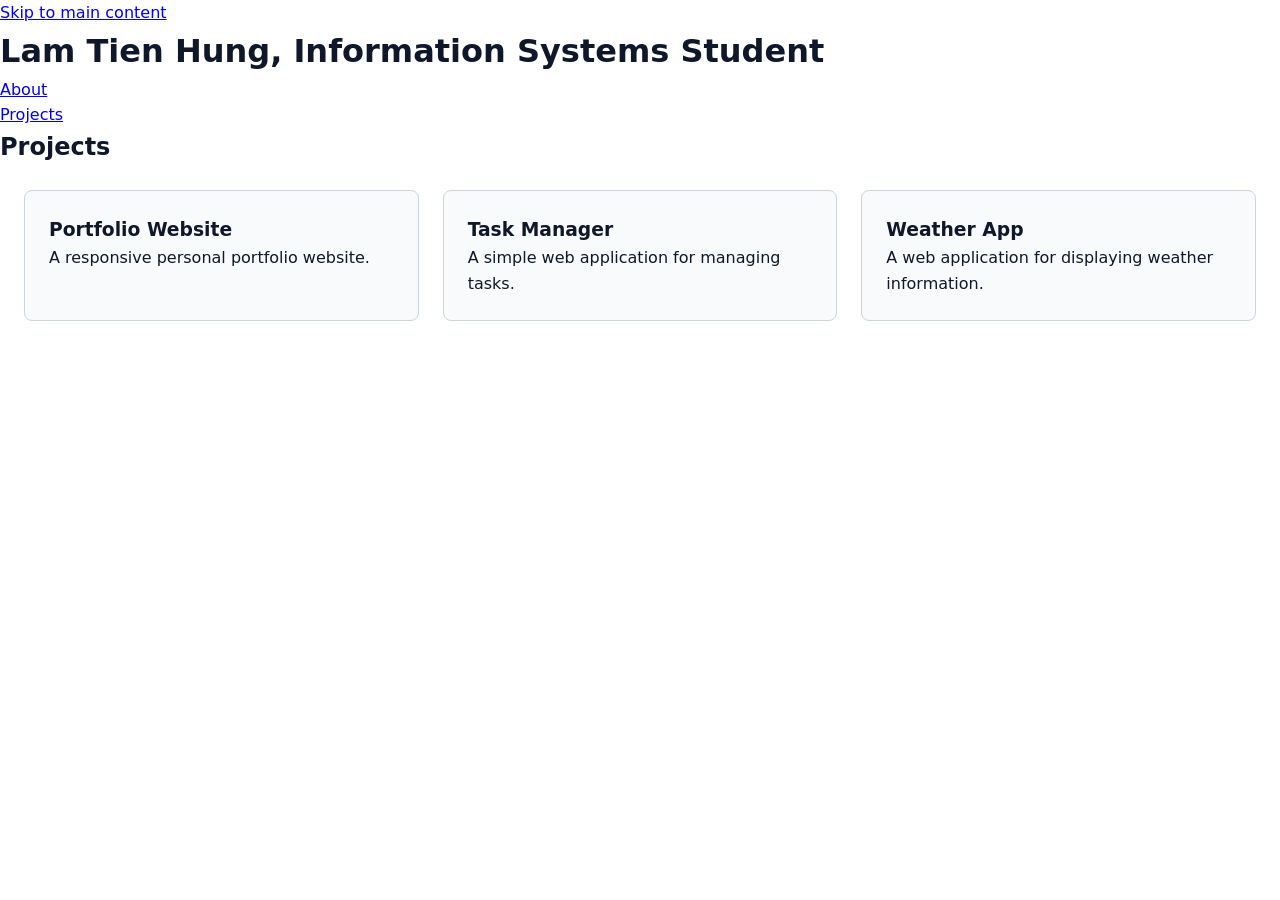
==== index.html @ a86526a1 "feat(css): responsive grid" ====
<!DOCTYPE html>
<html lang="en">
<head>
    <meta charset="UTF-8">
    <meta name="viewport" content="width=device-width, initial-scale=1.0">
    <title>Developer Portfolio</title>
    <link rel="stylesheet" href="style.css">
</head>
<body>
    <!-- ATOMIC MILESTONE T-01: No div tags allowed -->

    <a href="#main-content" class="skip-link">
        Skip to main content
    </a>

    <header role="banner">
        <h1>Lam Tien Hung, Information Systems Student</h1>
    </header>

    <nav role="navigation" aria-label="Primary">
        <ul>
            <li>
                <a href="#about">About</a>
            </li>

            <li>
                <a href="#projects">Projects</a>
            </li>
        </ul>
    </nav>

    <main id="main-content" role="main">

        <section id="projects">
    <h2>Projects</h2>

    <section class="project-grid">

        <article class="project-card">
            <h3>Portfolio Website</h3>
            <p>A responsive personal portfolio website.</p>
        </article>

        <article class="project-card">
            <h3>Task Manager</h3>
            <p>A simple web application for managing tasks.</p>
        </article>

        <article class="project-card">
            <h3>Weather App</h3>
            <p>A web application for displaying weather information.</p>
        </article>

    </section>
</section>

    </main>
</body>
</html>
---- style.css ----
:root {
    --bg-primary: #ffffff;
    --text-primary: #0f172a;
    --accent: #0284c7;
    --card-bg: #f8fafc;
    --border-color: #cbd5e1;
}

*,
*::before,
*::after {
    box-sizing: border-box;
    margin: 0;
    padding: 0;
}

body {
    background-color: var(--bg-primary);
    color: var(--text-primary);
    font-family: system-ui, -apple-system, sans-serif;
    line-height: 1.6;
}
.project-grid {
    display: grid;
    grid-template-columns: repeat(auto-fit, minmax(280px, 1fr));
    gap: 1.5rem;
    padding: 1.5rem;
}

.project-card {
    background-color: var(--card-bg);
    border: 1px solid var(--border-color);
    border-radius: 8px;
    padding: 1.5rem;
}
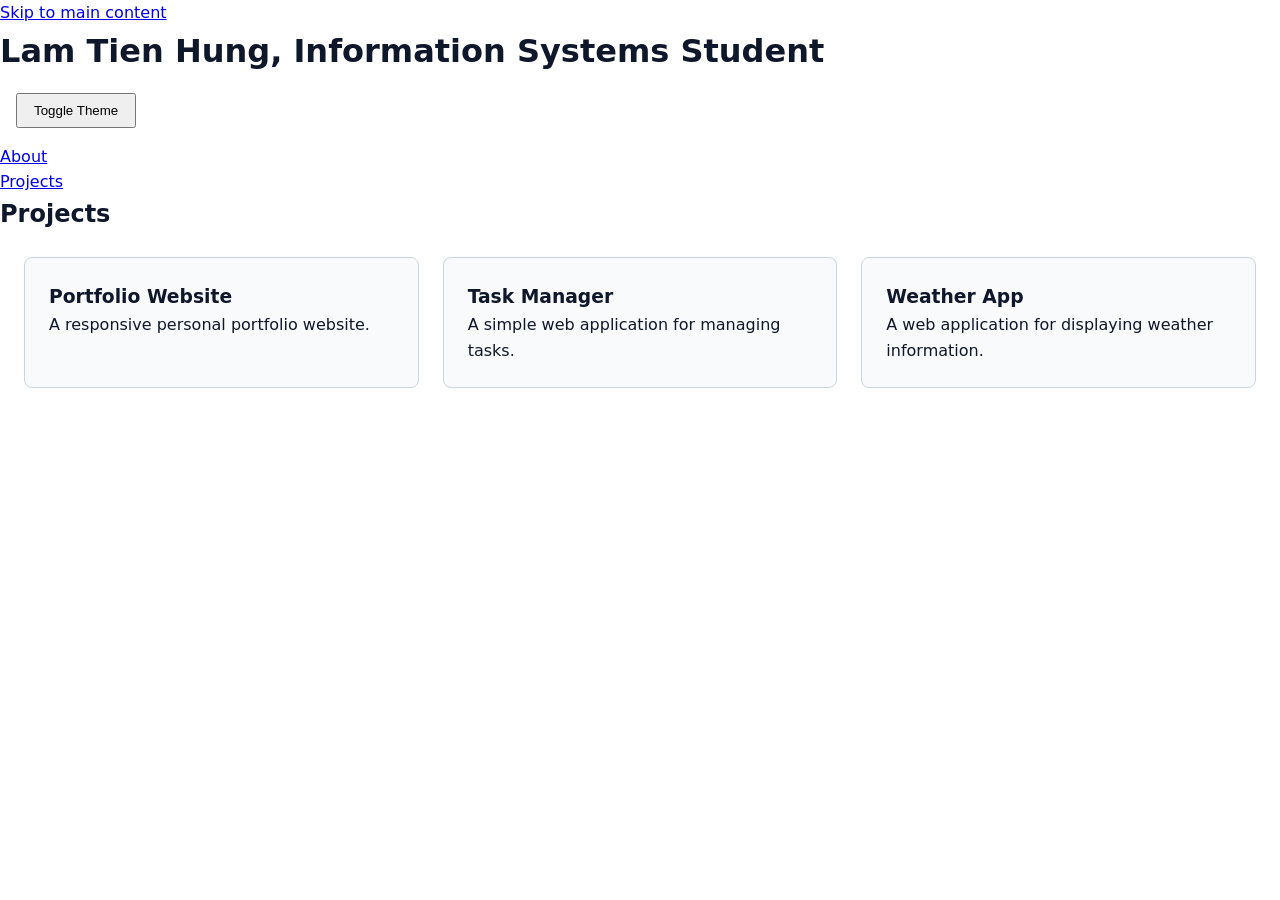
==== commit c6b712b5: "feat(js): dark mode engine" ====
--- a/index.html
+++ b/index.html
@@ -14,8 +14,9 @@
     </a>
 
     <header role="banner">
-        <h1>Lam Tien Hung, Information Systems Student</h1>
-    </header>
+    <h1>Lam Tien Hung, Information Systems Student</h1>
+    <button id="theme-toggle" type="button">Toggle Theme</button>
+</header>
 
     <nav role="navigation" aria-label="Primary">
         <ul>
@@ -55,5 +56,6 @@
 </section>
 
     </main>
+    <script src="script.js"></script>
 </body>
 </html>
--- a/style.css
+++ b/style.css
@@ -5,7 +5,13 @@
     --card-bg: #f8fafc;
     --border-color: #cbd5e1;
 }
-
+[data-theme="dark"] {
+    --bg-primary: #0f172a;
+    --text-primary: #f8fafc;
+    --accent: #38bdf8;
+    --card-bg: #1e293b;
+    --border-color: #475569;
+}
 *,
 *::before,
 *::after {
@@ -32,4 +38,9 @@
     border: 1px solid var(--border-color);
     border-radius: 8px;
     padding: 1.5rem;
+}
+#theme-toggle {
+    margin: 1rem;
+    padding: 0.5rem 1rem;
+    cursor: pointer;
 }
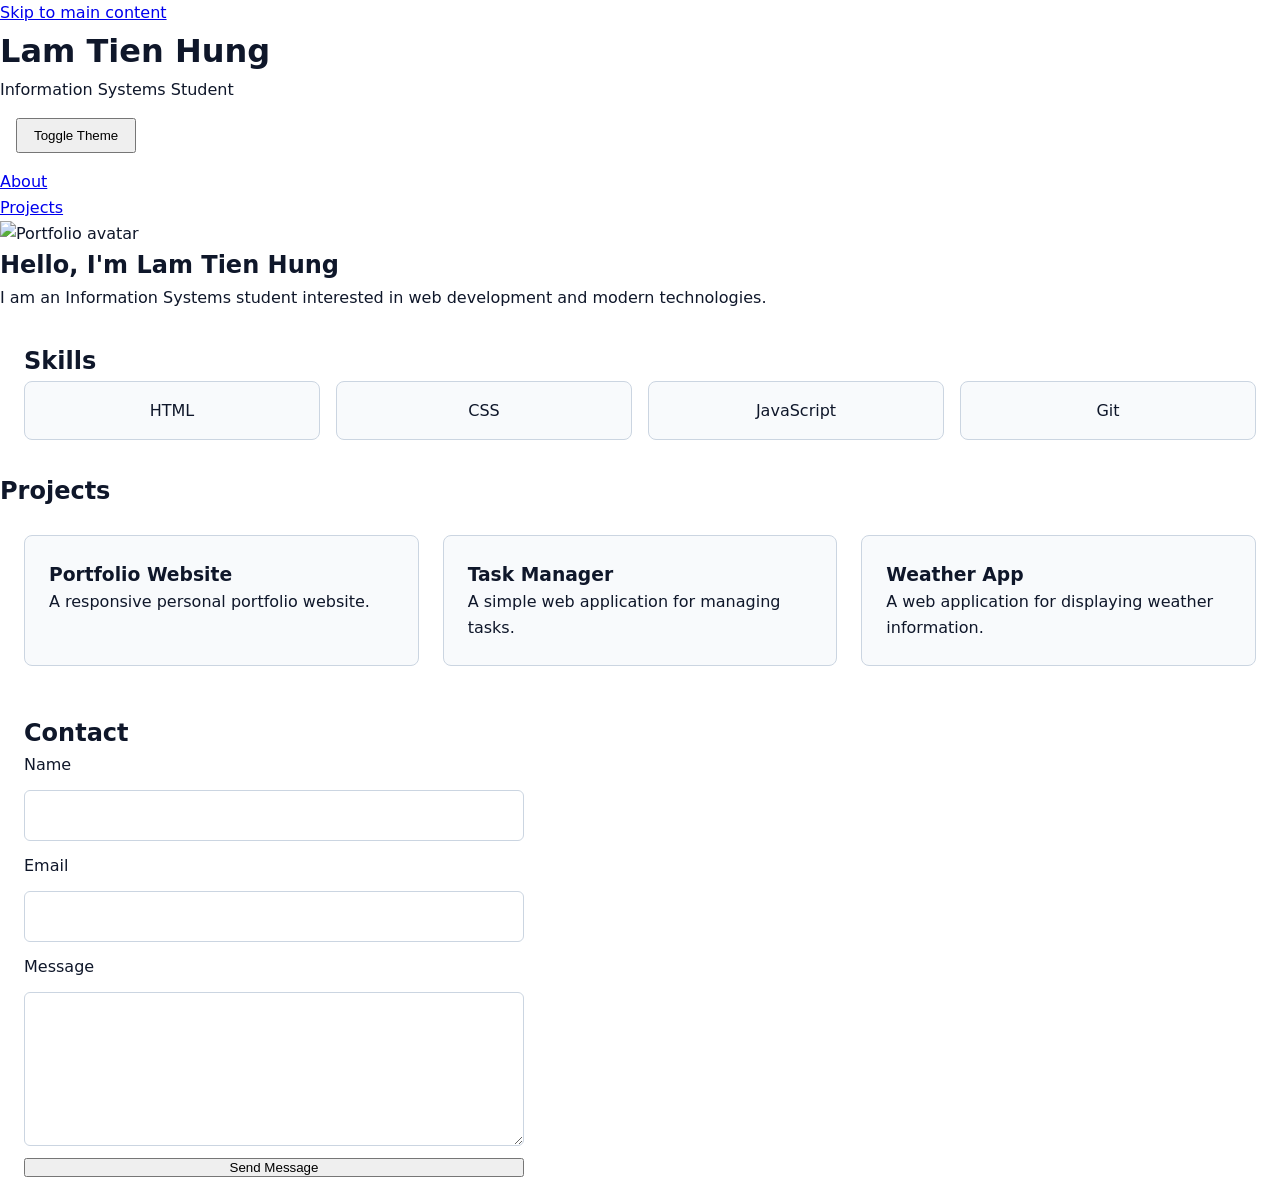
==== commit 80c3f756: "feat(html): add hero skills and contact sections" ====
--- a/index.html
+++ b/index.html
@@ -14,8 +14,13 @@
     </a>
 
     <header role="banner">
-    <h1>Lam Tien Hung, Information Systems Student</h1>
-    <button id="theme-toggle" type="button">Toggle Theme</button>
+    <h1>Lam Tien Hung</h1>
+
+    <p>Information Systems Student</p>
+
+    <button id="theme-toggle" type="button">
+        Toggle Theme
+    </button>
 </header>
 
     <nav role="navigation" aria-label="Primary">
@@ -31,7 +36,33 @@
     </nav>
 
     <main id="main-content" role="main">
+        <section id="hero">
+    <picture>
+        <source srcset="assets/avatar.webp" type="image/webp">
+        <img
+            src="assets/avatar.webp"
+            alt="Portfolio avatar"
+            width="200"
+            height="200">
+    </picture>
 
+    <h2>Hello, I'm Lam Tien Hung</h2>
+
+    <p>
+        I am an Information Systems student interested in
+        web development and modern technologies.
+    </p>
+</section>
+    <section id="skills">
+    <h2>Skills</h2>
+
+    <ul class="skills-grid">
+        <li>HTML</li>
+        <li>CSS</li>
+        <li>JavaScript</li>
+        <li>Git</li>
+    </ul>
+</section>
         <section id="projects">
     <h2>Projects</h2>
 
@@ -54,7 +85,22 @@
 
     </section>
 </section>
+<section id="contact">
+    <h2>Contact</h2>
 
+    <form>
+        <label for="name">Name</label>
+        <input type="text" id="name" name="name" required>
+
+        <label for="email">Email</label>
+        <input type="email" id="email" name="email" required>
+
+        <label for="message">Message</label>
+        <textarea id="message" name="message" rows="5" required></textarea>
+
+        <button type="submit">Send Message</button>
+    </form>
+</section>
     </main>
     <script src="script.js"></script>
 </body>
--- a/style.css
+++ b/style.css
@@ -43,4 +43,45 @@
     margin: 1rem;
     padding: 0.5rem 1rem;
     cursor: pointer;
+}
+#skills {
+    padding: 2rem 1.5rem;
+}
+
+.skills-grid {
+    display: grid;
+    grid-template-columns: repeat(auto-fit, minmax(150px, 1fr));
+    gap: 1rem;
+    list-style: none;
+    padding: 0;
+}
+
+.skills-grid li {
+    background-color: var(--card-bg);
+    border: 1px solid var(--border-color);
+    border-radius: 8px;
+    padding: 1rem;
+    text-align: center;
+}
+#contact {
+    padding: 1.5rem;
+}
+
+#contact form {
+    display: grid;
+    gap: 0.75rem;
+    max-width: 500px;
+}
+
+#contact input,
+#contact textarea {
+    width: 100%;
+    padding: 0.75rem;
+    border: 1px solid var(--border-color);
+    border-radius: 6px;
+    font: inherit;
+}
+
+#contact textarea {
+    resize: vertical;
 }
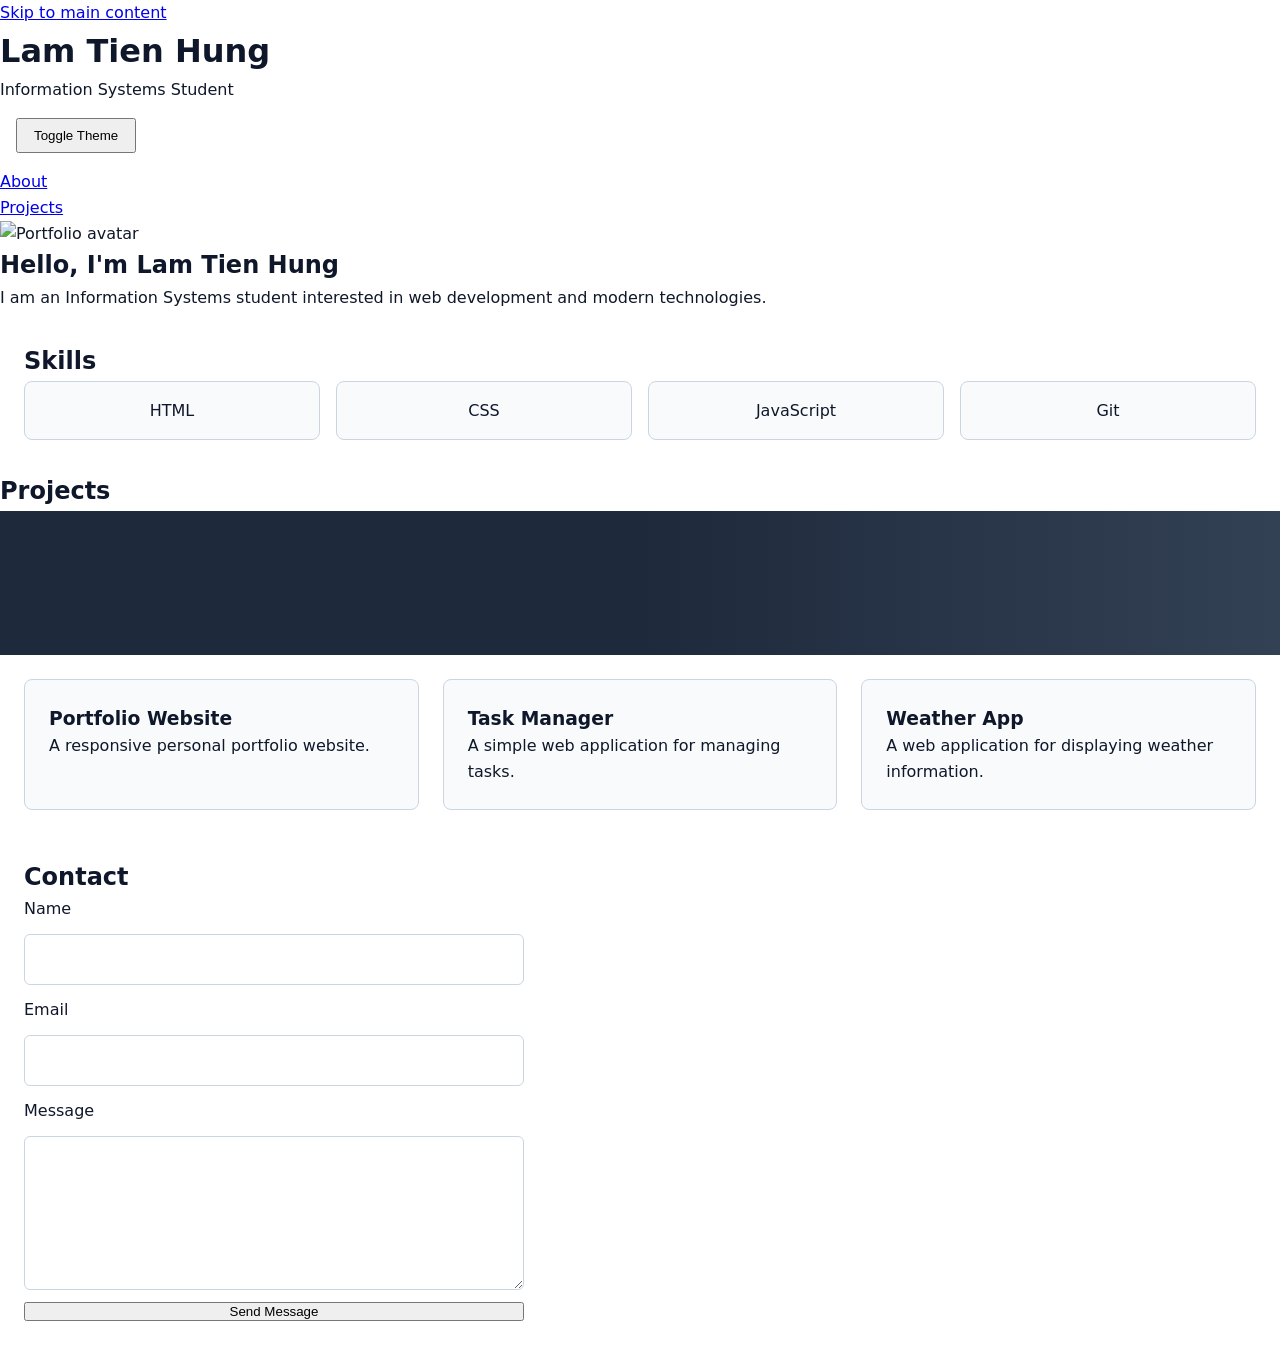
==== commit a634af9d: "feat(css): skeleton" ====
--- a/index.html
+++ b/index.html
@@ -65,7 +65,11 @@
 </section>
         <section id="projects">
     <h2>Projects</h2>
-
+            <section class="skeleton-list" aria-label="Loading projects">
+    <article class="skeleton-item"></article>
+    <article class="skeleton-item"></article>
+    <article class="skeleton-item"></article>
+</section>
     <section class="project-grid">
 
         <article class="project-card">
--- a/style.css
+++ b/style.css
@@ -84,4 +84,28 @@
 
 #contact textarea {
     resize: vertical;
+}
+
+/* SUB-TASK T-03A: Pure CSS Shimmer Skeleton */
+
+.skeleton-item {
+    height: 48px;
+    background: linear-gradient(
+        90deg,
+        #1e293b 25%,
+        #334155 50%,
+        #1e293b 75%
+    );
+    background-size: 200% 100%;
+    animation: shimmer 1.5s infinite;
+}
+
+@keyframes shimmer {
+    0% {
+        background-position: 200% 0;
+    }
+
+    100% {
+        background-position: -200% 0;
+    }
 }
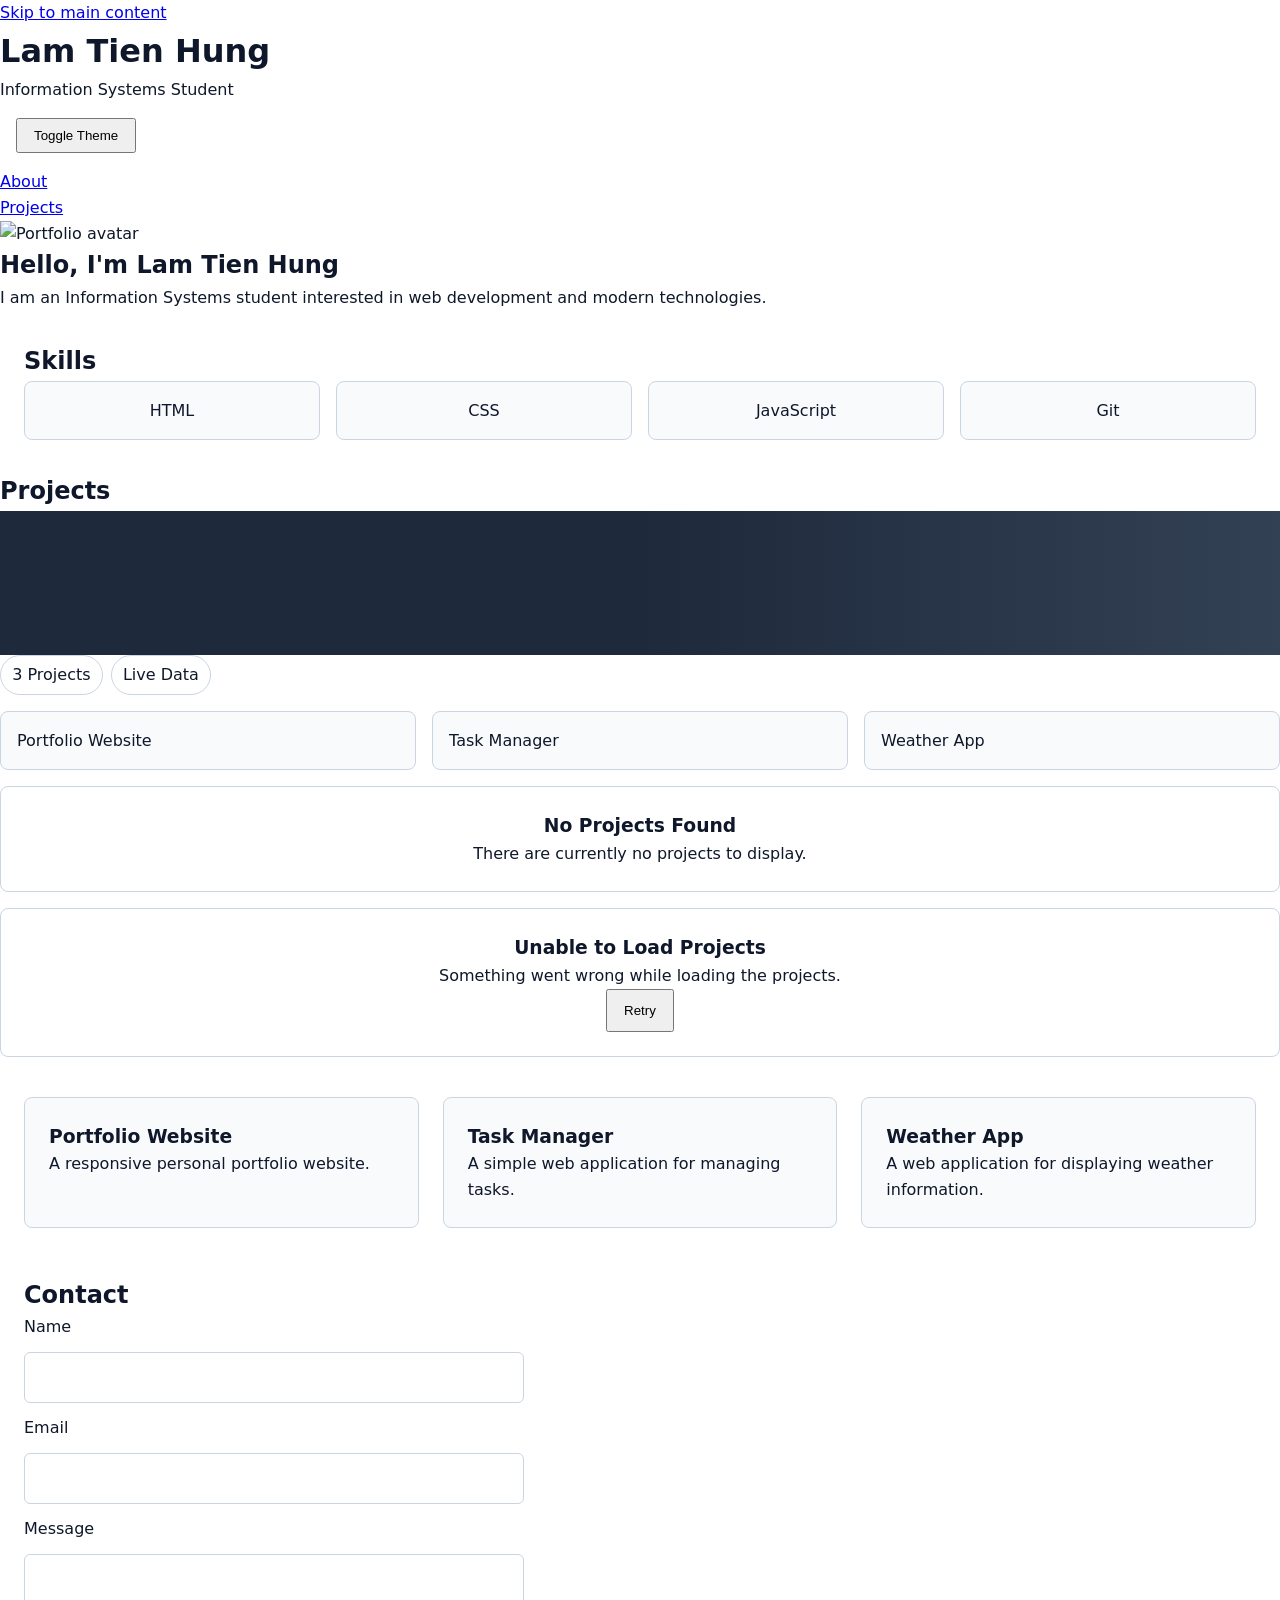
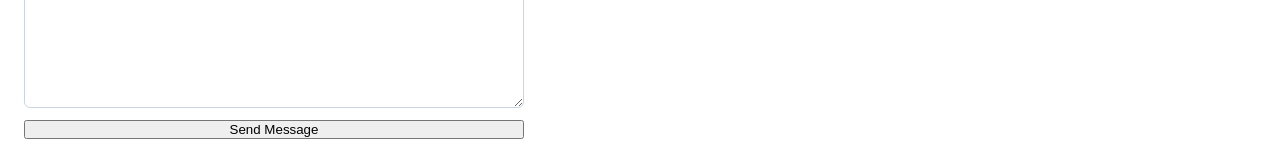
==== commit 24ff325c: "feat(css): empty and error states" ====
--- a/index.html
+++ b/index.html
@@ -70,6 +70,30 @@
     <article class="skeleton-item"></article>
     <article class="skeleton-item"></article>
 </section>
+<section class="live-state">
+    <header class="metadata">
+        <span class="badge">3 Projects</span>
+        <span class="badge">Live Data</span>
+    </header>
+
+    <ul class="data-grid">
+        <li>Portfolio Website</li>
+        <li>Task Manager</li>
+        <li>Weather App</li>
+    </ul>
+</section>
+<section class="empty-state">
+    <h3>No Projects Found</h3>
+    <p>There are currently no projects to display.</p>
+</section>
+<section class="error-state">
+    <h3>Unable to Load Projects</h3>
+    <p>Something went wrong while loading the projects.</p>
+
+    <button type="button">
+        Retry
+    </button>
+</section>
     <section class="project-grid">
 
         <article class="project-card">
--- a/style.css
+++ b/style.css
@@ -108,4 +108,45 @@
     100% {
         background-position: -200% 0;
     }
+}
+
+.metadata {
+    display: flex;
+    gap: 0.5rem;
+    margin-bottom: 1rem;
+}
+
+.badge {
+    padding: 0.4rem 0.7rem;
+    border: 1px solid var(--border-color);
+    border-radius: 999px;
+}
+
+.data-grid {
+    display: grid;
+    grid-template-columns: repeat(auto-fit, minmax(180px, 1fr));
+    gap: 1rem;
+    list-style: none;
+    padding: 0;
+}
+
+.data-grid li {
+    background-color: var(--card-bg);
+    border: 1px solid var(--border-color);
+    border-radius: 8px;
+    padding: 1rem;
+}
+
+.empty-state,
+.error-state {
+    padding: 1.5rem;
+    margin: 1rem 0;
+    border: 1px solid var(--border-color);
+    border-radius: 8px;
+    text-align: center;
+}
+
+.error-state button {
+    padding: 0.75rem 1rem;
+    cursor: pointer;
 }
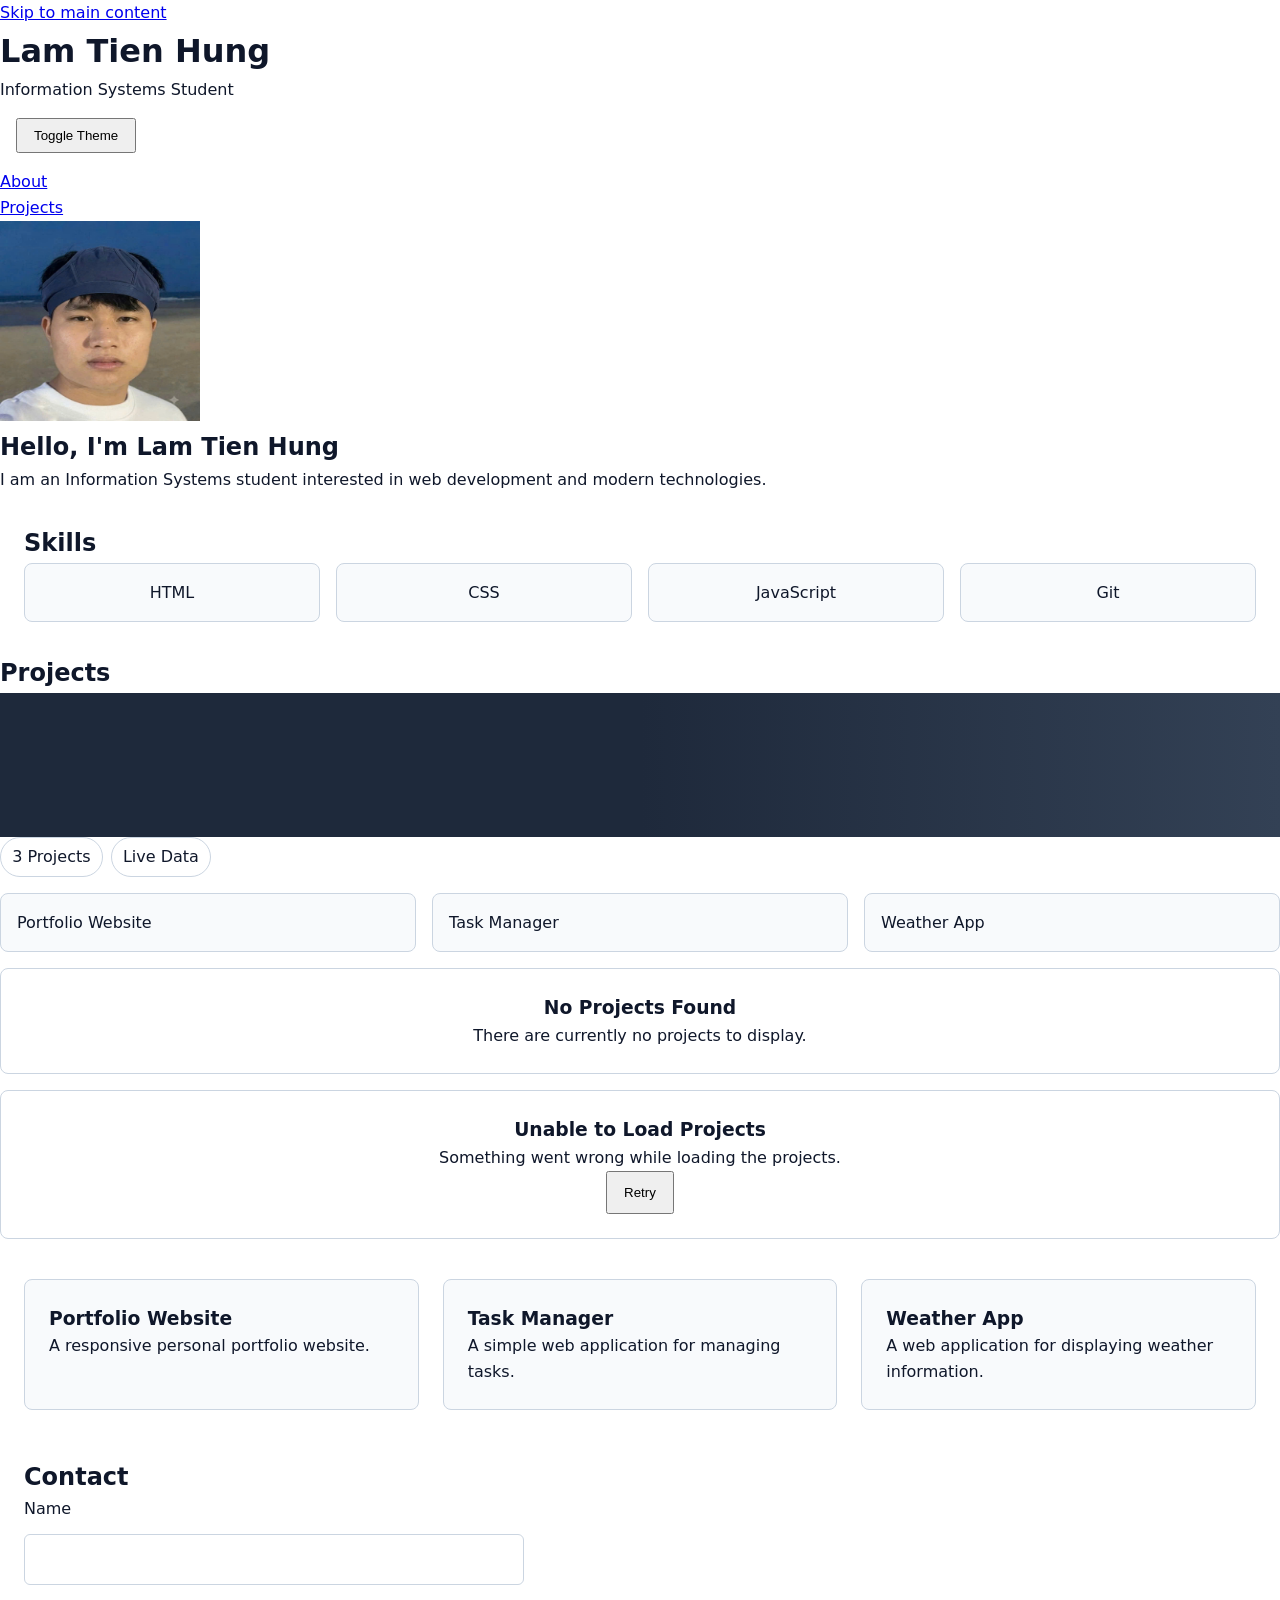
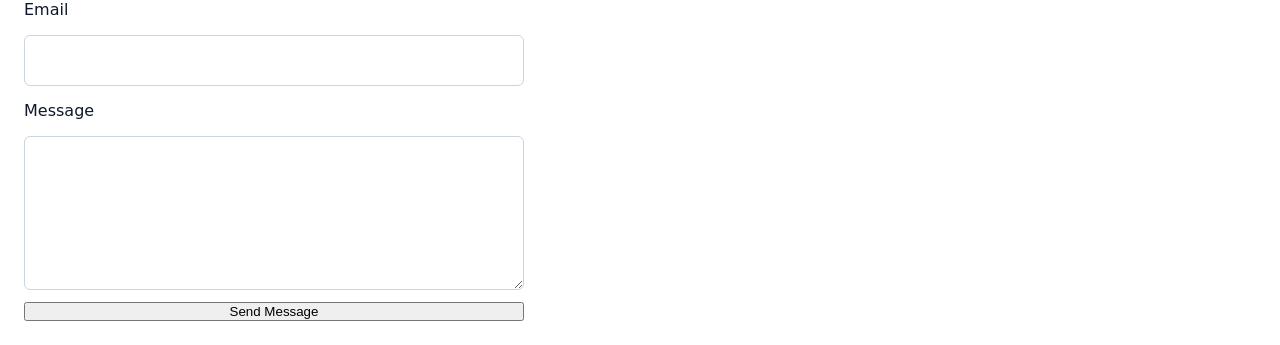
==== commit e9b1cf9e: "feat(html): live data state" ====
--- a/index.html
+++ b/index.html
@@ -82,6 +82,8 @@
         <li>Weather App</li>
     </ul>
 </section>
+<!-- SUB-TASK T-03B: Live Data State -->
+<section class="live-state">
 <section class="empty-state">
     <h3>No Projects Found</h3>
     <p>There are currently no projects to display.</p>
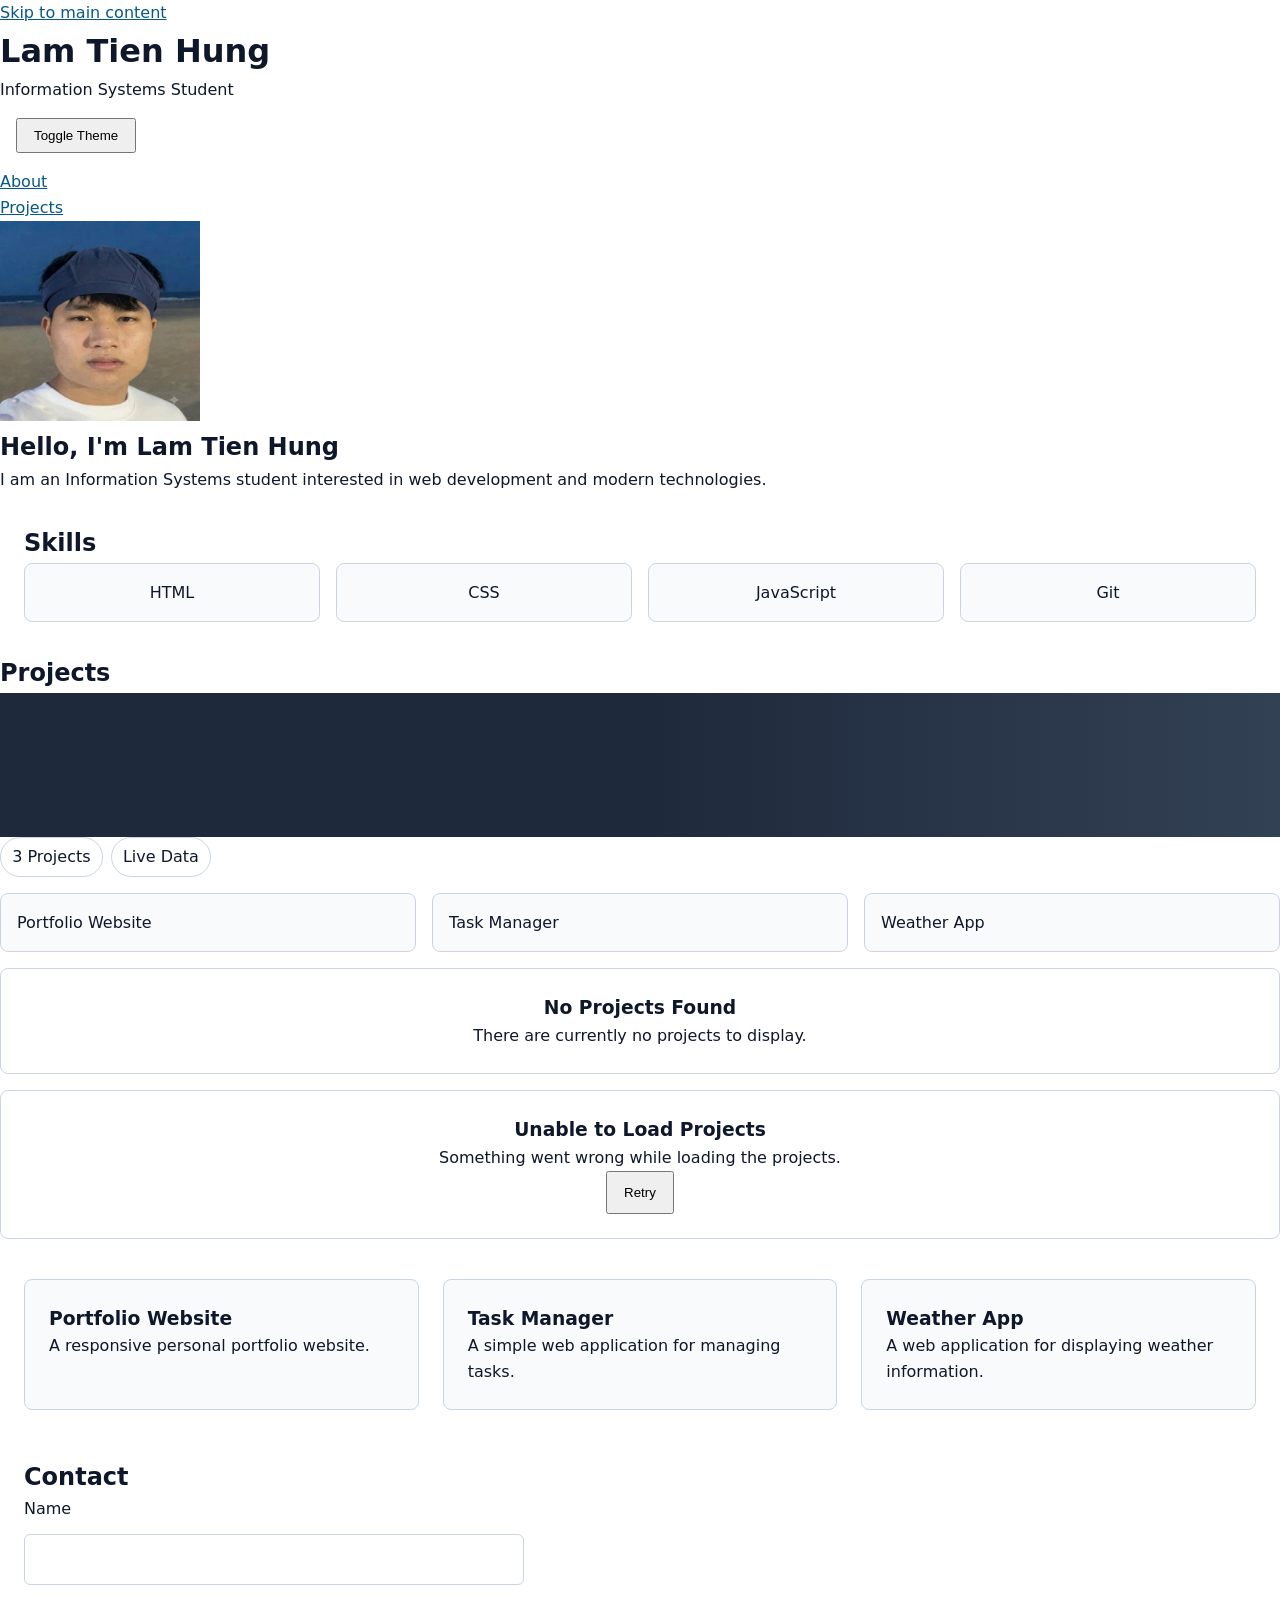
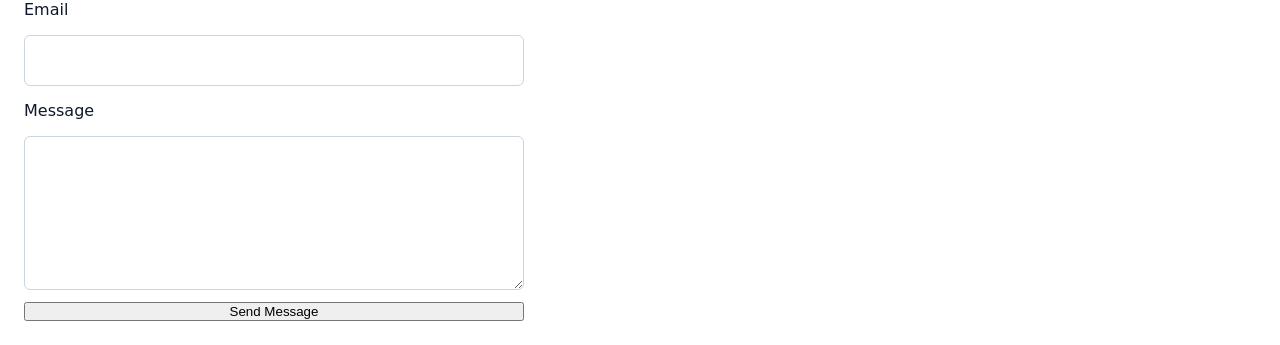
==== commit 3f6b1cd2: "fix(a11y): improve color contrast" ====
--- a/index.html
+++ b/index.html
@@ -5,6 +5,7 @@
     <meta name="viewport" content="width=device-width, initial-scale=1.0">
     <title>Developer Portfolio</title>
     <link rel="stylesheet" href="style.css">
+    <link rel="icon" href="data:,">
 </head>
 <body>
     <!-- ATOMIC MILESTONE T-01: No div tags allowed -->
--- a/style.css
+++ b/style.css
@@ -149,4 +149,17 @@
 .error-state button {
     padding: 0.75rem 1rem;
     cursor: pointer;
+}
+
+/* Accessible link colors */
+:root {
+  --link-color: #075985;
+}
+
+[data-theme="dark"] {
+  --link-color: #7dd3fc;
+}
+
+a {
+  color: var(--link-color);
 }
